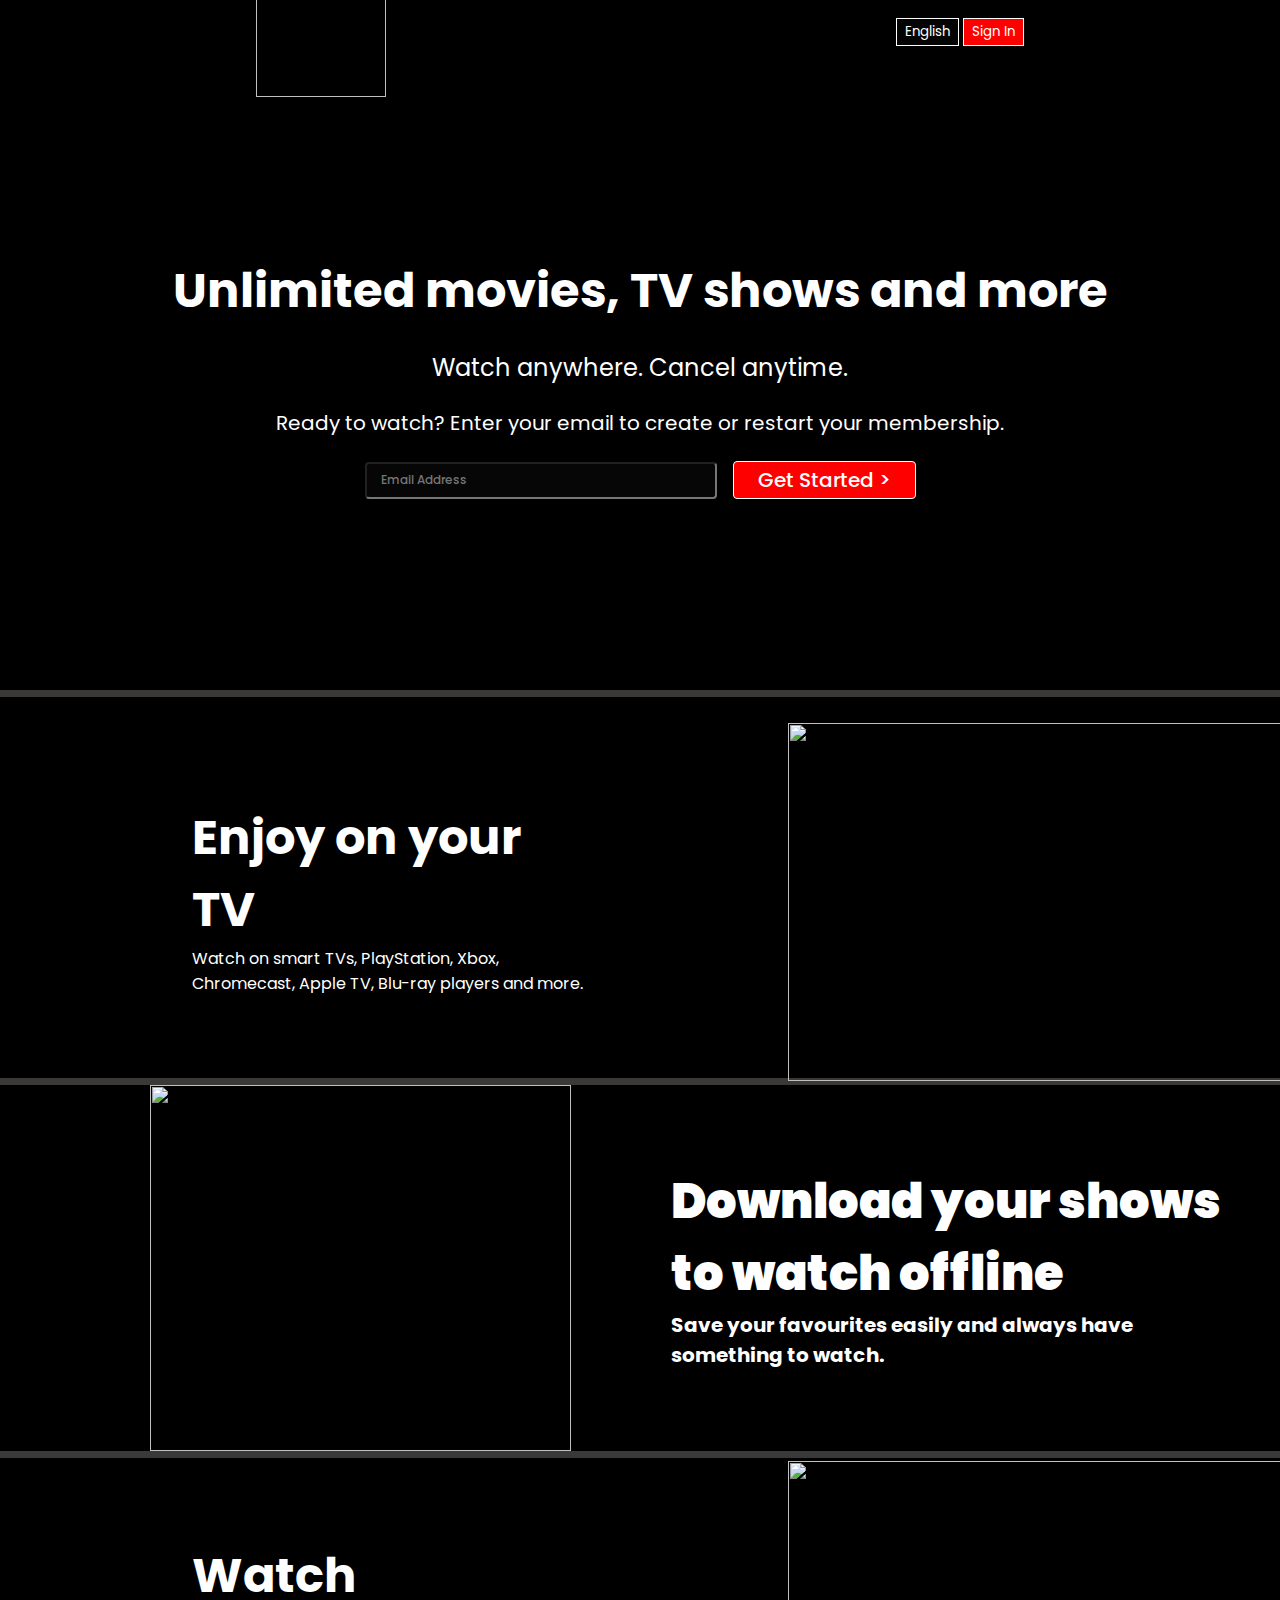
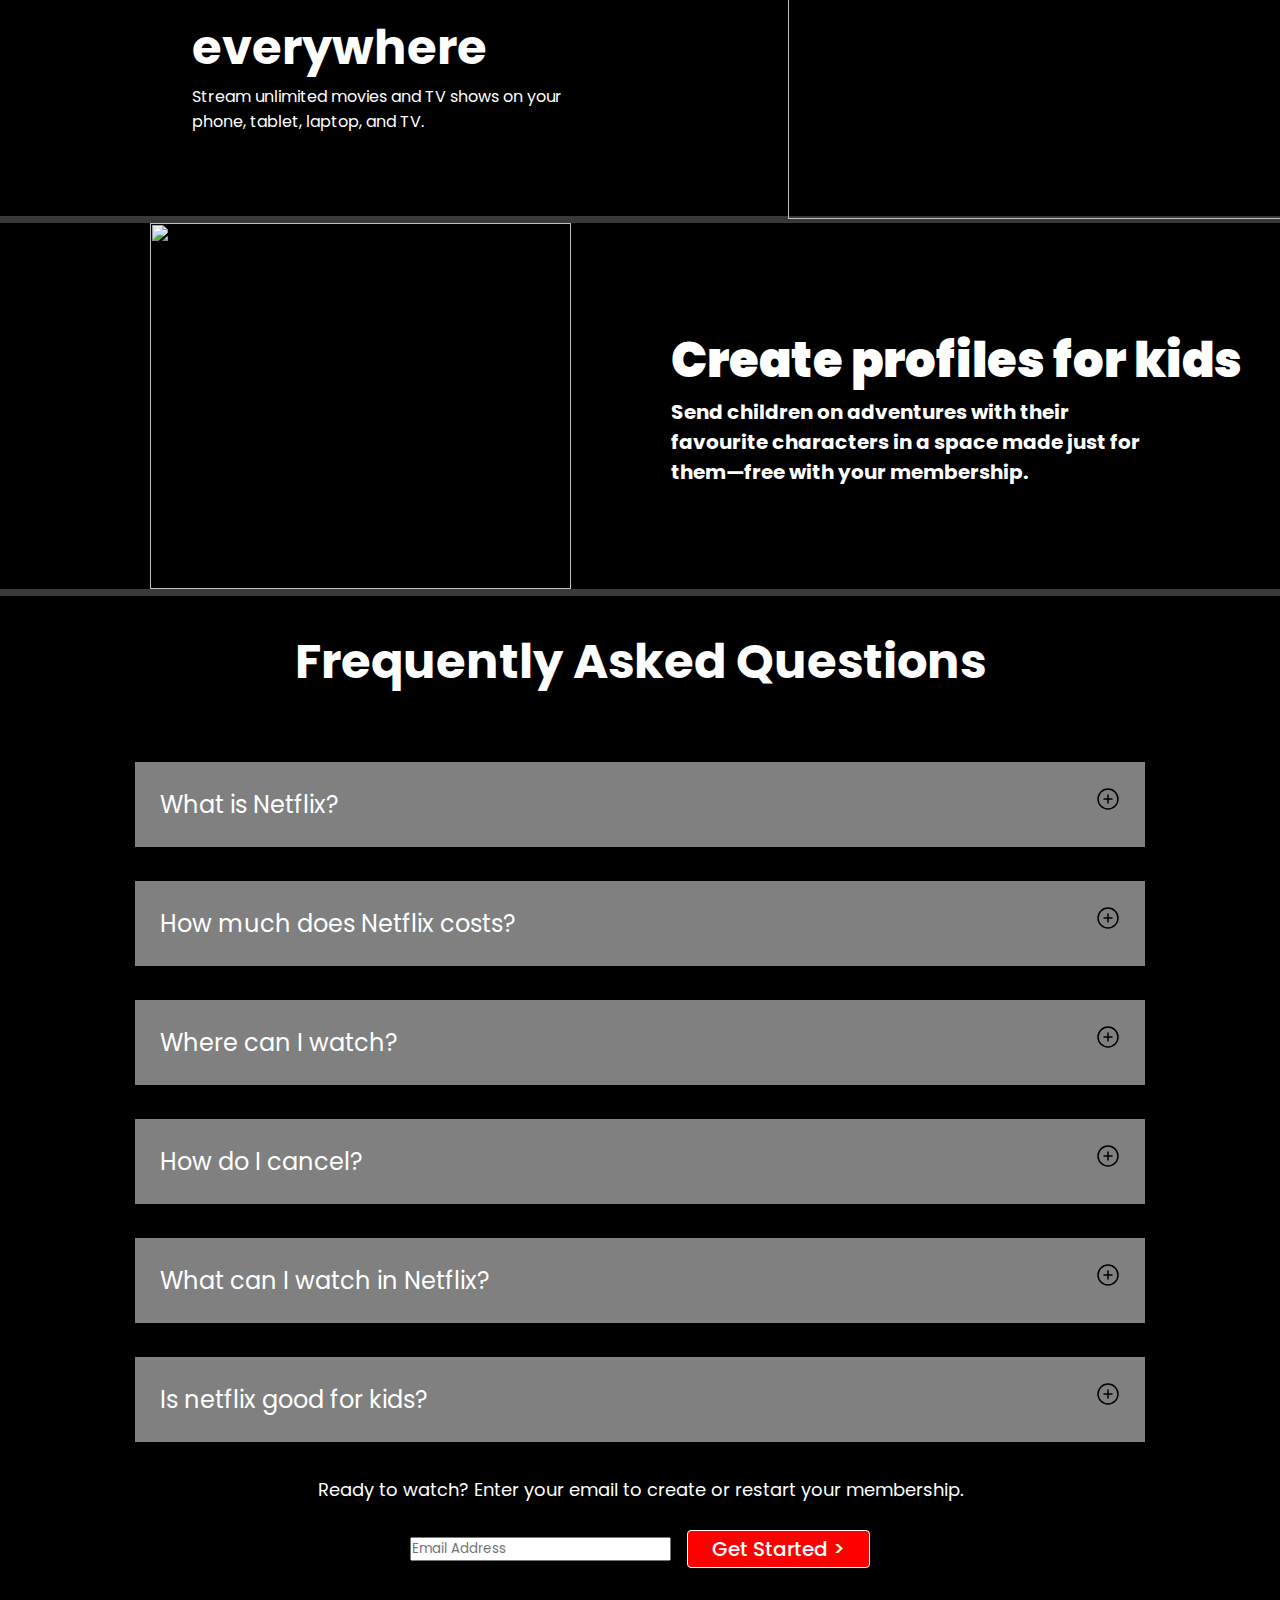
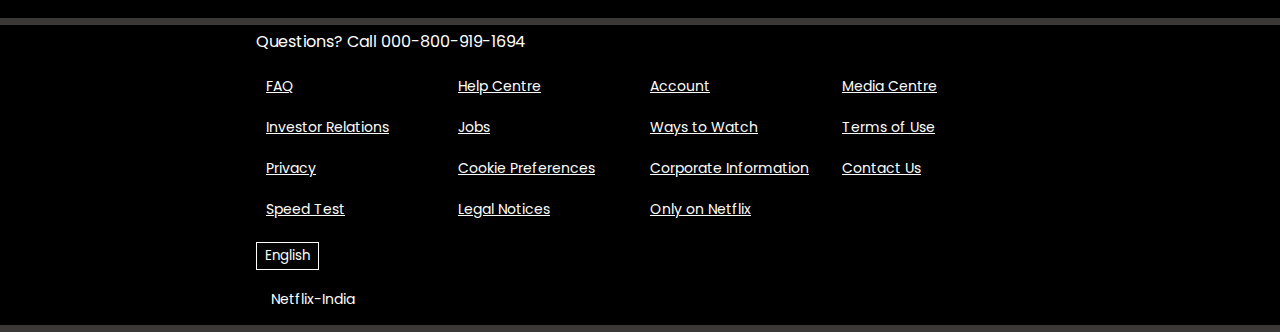
==== index.html @ 5549a2b6 "Add files via upload" ====
<html>

<head>
    <title>
        Netflix India – Watch TV Shows Online, Watch Movies Online
    </title>

    <!-- <link rel="icon" href="/favicon.ico" type="image/x-icon"> -->
    <link rel="stylesheet" href="style.css">
</head>

<body>
    <div class="main">
        <nav>
            <span><img src="assets/logo.svg" width="100px"></span>
            <div>
                <button class="btn">English</button>
                <button class="btn btn-red-sm">Sign In</button>
            </div>
        </nav>
        <div class="box">
        </div>
        <div class="hero">
            <span>Unlimited movies, TV shows and more <br></span>
            <span>Watch anywhere. Cancel anytime.<br></span>
            <span>Ready to watch? Enter your email to create or restart your membership.</span>
            <div class="hero-buttons">
                <input type="text" placeholder="Email Address">
                <button class="btn btn-red"> Get Started &gt;</button>
            </div>
        </div>
        <div class="seperation"></div>
    </div>
    <section class="first">
        <div><span>Enjoy on your TV</span><br>
            <span>Watch on smart TVs, PlayStation, Xbox, Chromecast, Apple TV, Blu-ray players and more.</span>
        </div>
        <div class="secima">
            <img src="assets/images/tv.png" width="500" height="358">
            <video src="assets/videos/netflix.m4v" autoplay="loop" muted></video>
        </div>
    </section>
    <div class="seperation"></div>
    <section class="second">
        <img src="assets/images/mobile.jpg" width="421" height="366">
        <div><span>Download your shows <br>to watch offline</span><br>
            <span>Save your favourites easily and always have<br> something to watch.</span>
        </div>
    </section>
    <div class="seperation"></div>
    <section class="first">
        <div><span>Watch everywhere</span><br>
            <span>Stream unlimited movies and TV shows on your phone, tablet, laptop, and TV.</span>
        </div>
        <div class="secima">
            <img src="assets/images/device.png" width="500" height="358">
            <video src="yes.m4v" autoplay="loop" muted></video>
        </div>
    </section>
    <div class="seperation"></div>
    <section class="second">
        <img src="assets/images/child.png" width="421" height="366">
        <div><span>Create profiles for kids</span><br>
            <span>Send children on adventures with their <br>favourite characters in a space made just for<br> them—free
                with your membership.</span>
        </div>
    </section>
    <div class="seperation"></div>
    <section class="faq">
        <h1>Frequently Asked Questions</h6>
            <div class="faqbox">
                <span>What is Netflix?</span>
                <svg xmlns="http://www.w3.org/2000/svg" viewBox="0 0 24 24" width="24" height="24" color="#000000"
                    fill="none">
                    <path d="M12 8V16M16 12L8 12" stroke="currentColor" stroke-width="1.5" stroke-linecap="round"
                        stroke-linejoin="round" />
                    <path
                        d="M22 12C22 6.47715 17.5228 2 12 2C6.47715 2 2 6.47715 2 12C2 17.5228 6.47715 22 12 22C17.5228 22 22 17.5228 22 12Z"
                        stroke="currentColor" stroke-width="1.5" />
                </svg>
            </div>
            <div class="faqbox">
                <span>How much does Netflix costs?</span>
                <svg xmlns="http://www.w3.org/2000/svg" viewBox="0 0 24 24" width="24" height="24" color="#000000"
                    fill="none">
                    <path d="M12 8V16M16 12L8 12" stroke="currentColor" stroke-width="1.5" stroke-linecap="round"
                        stroke-linejoin="round" />
                    <path
                        d="M22 12C22 6.47715 17.5228 2 12 2C6.47715 2 2 6.47715 2 12C2 17.5228 6.47715 22 12 22C17.5228 22 22 17.5228 22 12Z"
                        stroke="currentColor" stroke-width="1.5" />
                </svg>
            </div>
            <div class="faqbox">
                <span>Where can I watch?</span>
                <svg xmlns="http://www.w3.org/2000/svg" viewBox="0 0 24 24" width="24" height="24" color="#000000"
                    fill="none">
                    <path d="M12 8V16M16 12L8 12" stroke="currentColor" stroke-width="1.5" stroke-linecap="round"
                        stroke-linejoin="round" />
                    <path
                        d="M22 12C22 6.47715 17.5228 2 12 2C6.47715 2 2 6.47715 2 12C2 17.5228 6.47715 22 12 22C17.5228 22 22 17.5228 22 12Z"
                        stroke="currentColor" stroke-width="1.5" />
                </svg>
            </div>
            <div class="faqbox">
                <span>How do I cancel?</span>
                <svg xmlns="http://www.w3.org/2000/svg" viewBox="0 0 24 24" width="24" height="24" color="#000000"
                    fill="none">
                    <path d="M12 8V16M16 12L8 12" stroke="currentColor" stroke-width="1.5" stroke-linecap="round"
                        stroke-linejoin="round" />
                    <path
                        d="M22 12C22 6.47715 17.5228 2 12 2C6.47715 2 2 6.47715 2 12C2 17.5228 6.47715 22 12 22C17.5228 22 22 17.5228 22 12Z"
                        stroke="currentColor" stroke-width="1.5" />
                </svg>
            </div>
            <div class="faqbox">
                <span>What can I watch in Netflix?</span>
                <svg xmlns="http://www.w3.org/2000/svg" viewBox="0 0 24 24" width="24" height="24" color="#000000"
                    fill="none">
                    <path d="M12 8V16M16 12L8 12" stroke="currentColor" stroke-width="1.5" stroke-linecap="round"
                        stroke-linejoin="round" />
                    <path
                        d="M22 12C22 6.47715 17.5228 2 12 2C6.47715 2 2 6.47715 2 12C2 17.5228 6.47715 22 12 22C17.5228 22 22 17.5228 22 12Z"
                        stroke="currentColor" stroke-width="1.5" />
                </svg>
            </div>
            <div class="faqbox">
                <span>Is netflix good for kids?</span>
                <svg xmlns="http://www.w3.org/2000/svg" viewBox="0 0 24 24" width="24" height="24" color="#000000"
                    fill="none">
                    <path d="M12 8V16M16 12L8 12" stroke="currentColor" stroke-width="1.5" stroke-linecap="round"
                        stroke-linejoin="round" />
                    <path
                        d="M22 12C22 6.47715 17.5228 2 12 2C6.47715 2 2 6.47715 2 12C2 17.5228 6.47715 22 12 22C17.5228 22 22 17.5228 22 12Z"
                        stroke="currentColor" stroke-width="1.5" />
                </svg>
            </div>
    </section>
    <section class="extra">
        <span>Ready to watch? Enter your email to create or restart your membership.<br></span>
        <br>

        <div class="hero-buttons">
            <input type="text" placeholder="Email Address">
            <button class="btn btn-red"> Get Started &gt;</button>
        </div>
    </section>
    <br>
    <br>
    <div class="seperation"></div>
    <footer>
        <div>Questions? Call 000-800-919-1694</div>
        <div class="footer">
            <div class="items">
                <a href="faq">FAQ</a>
                <a href="faq">Investor Relations</a>
                <a href="faq">Privacy</a>
                <a href="faq">Speed Test</a>
            </div>
            <div class="items">
                <a href="faq">Help Centre</a>
                <a href="faq">Jobs</a>
                <a href="faq">Cookie Preferences</a>
                <a href="faq">Legal Notices</a>
            </div>
            <div class="items">
                <a href="faq">Account</a>
                <a href="faq">Ways to Watch</a>
                <a href="faq">Corporate Information</a>
                <a href="faq">Only on Netflix</a>
            </div>
            <div class="items">
                <a href="faq">Media Centre</a>
                <a href="faq">Terms of Use</a>
                <a href="faq">Contact Us</a>
            </div>
        </div>
        <div>
            <button class="btn">English</button>
        </div>
        <div class="end">Netflix-India<br></div>
    </footer>
    <div class="seperation"></div>
</body>

</html>
---- style.css ----
@import url('https://fonts.googleapis.com/css2?family=Martel+Sans:wght@200;300;400;600;700;800;900&display=swap');
@import url('https://fonts.googleapis.com/css2?family=Martel+Sans:wght@200;300;400;600;700;800;900&family=Poppins:ital,wght@0,100;0,200;0,300;0,400;0,500;0,600;0,700;0,800;0,900;1,100;1,200;1,300;1,400;1,500;1,600;1,700;1,800;1,900&display=swap');


*{
    margin: 0px;
    padding:0px;
    font-family:'Poppins',sans-serif;
}
.main{
    background-image: url("assets/images/back.jpg");
    height: 80vh;
    position:relative;
    background-position: center center;
    background-repeat: no-repeat;
    background-size: max(1200px,100vw);
}
body{
    background-color: black;
}
.main .box{
    height:80vh;
    width:100%;
    opacity: 0.69;
    background-color: black;
    position: absolute;
    top:0;  
}
nav{
    display: flex;
    max-width: 60vw;
    align-items: center;
    margin: auto;
    justify-content: space-between;
    height:64px;
}
nav img{
    color: red;
    width:130px;
    position: relative;
    z-index: 10;
}
nav button{
    position: relative;
    z-index: 10;
}
.hero{
    height:87%;
    color:white;
    display:flex;
    align-items: center;
    justify-content: center;
    flex-direction: column;
    position: relative;
    font-family:'Martel Sans',sans-serif;
    padding:0 30px;
    gap:23px;
}
.hero> :nth-child(1){
    font-style: 'Poppins',sans-serif;
    font-weight: bolder;
    font-size: 48px;
    text-align: center;
}
.hero> :nth-child(2){
    font-weight: 400;
    font-size: 24px;
    line-height: normal;
    text-align: center;
}
.hero> :nth-child(3){
    font-weight: 400;
    font-size: 20px;
    line-height: 30px;
    text-align: center;
}
.seperation{
    height: 7px;
    background-color: rgb(59, 56, 56);
    /* see */
    position: relative;
    z-index: 1;
}
.btn{
    padding:3px 8px;
    font-weight: 400;
    color:white;
    background-color:rgba(218,210,210,0.021);
    border:1px solid white;
    cursor: pointer;
}
.btn-red{
    font-weight: 500;
    background-color: red;
    color: white;
    padding:3px 24px;
    font-size: 20px;
    border-radius: 4px;
}
.btn-red-sm{
    background-color: red;
    color: white;
}
.hero-buttons{
    display:flex;
    align-items: center;
    justify-content: center;
    gap:16px
}
.main input{
    padding:7px 101px 8px 14px;
    font-size: 12px;
    font-weight: 500;
    border-radius: 4px;
    color:white;
    background-color: rgba(23,23,23,0.7);
    background-color: rgba(15, 14, 14, 0.4);

}
.first{
    display: flex;
    color: white;
    justify-content: center;
    margin:auto;
    max-width: 70vw;
    align-items: center;
    position: relative;
}
.secima{
    position: relative;
}
.secima img{
    position: relative;
    left:200px;
    top:3px;
    z-index:10;
}
.secima video{
    position: absolute;
    top:79px;
    right:-130px;
    width:370px; 
}
.first > div :first-child{
    font-size: 48px;
    font-weight: bolder;
}
.first > div :nth-child(2){
    font-size: 24px;
    font-weight: bolder;
}
.second img{
    position: relative;
    right:-150px;
}
.second{
    display: flex;
    color: white;
    align-items: center; 
}
.second div :first-child{
    font-size: 48px;
    font-weight: bolder;
    position: relative;
}
.second  div:nth-child(2){
    font-size: 20px;
    font-weight: bolder;
    position: relative;
    left: 250px;
}
.faq{
    color: white;
}
.faq h1{
    text-align: center;
    padding: 30px;
    font-size: 48px;
}
.faqbox:hover{
    background-color: #414141;
}
.faqbox{
    display: flex;
    background-color: grey;
    padding: 25px;
    max-width: 75vw;
    margin: 34px auto;
    justify-content: space-between;
    cursor:pointer;
    font-size: 24px;
    transition: all 1s ease-out;
}
.extra{
    color:white;
    text-align: center;
    font-size: 1.125rem;
    font-weight: 400;
}
footer{
    color: white;
    margin: auto;
    max-width: 60vw;
}
footer a{
    color:white;
    padding:10px;
    font-size: 14px;
}
footer div{
    padding: 4px 0px ;
}
.footer{
    display: grid;
    grid-template-columns: 1fr 1fr 1fr 1fr;
}  
.items{
    display: flex;
    flex-direction: column;
}
.end{
    font-weight: 400px;
    font-size:14px;
    padding:15px;
}
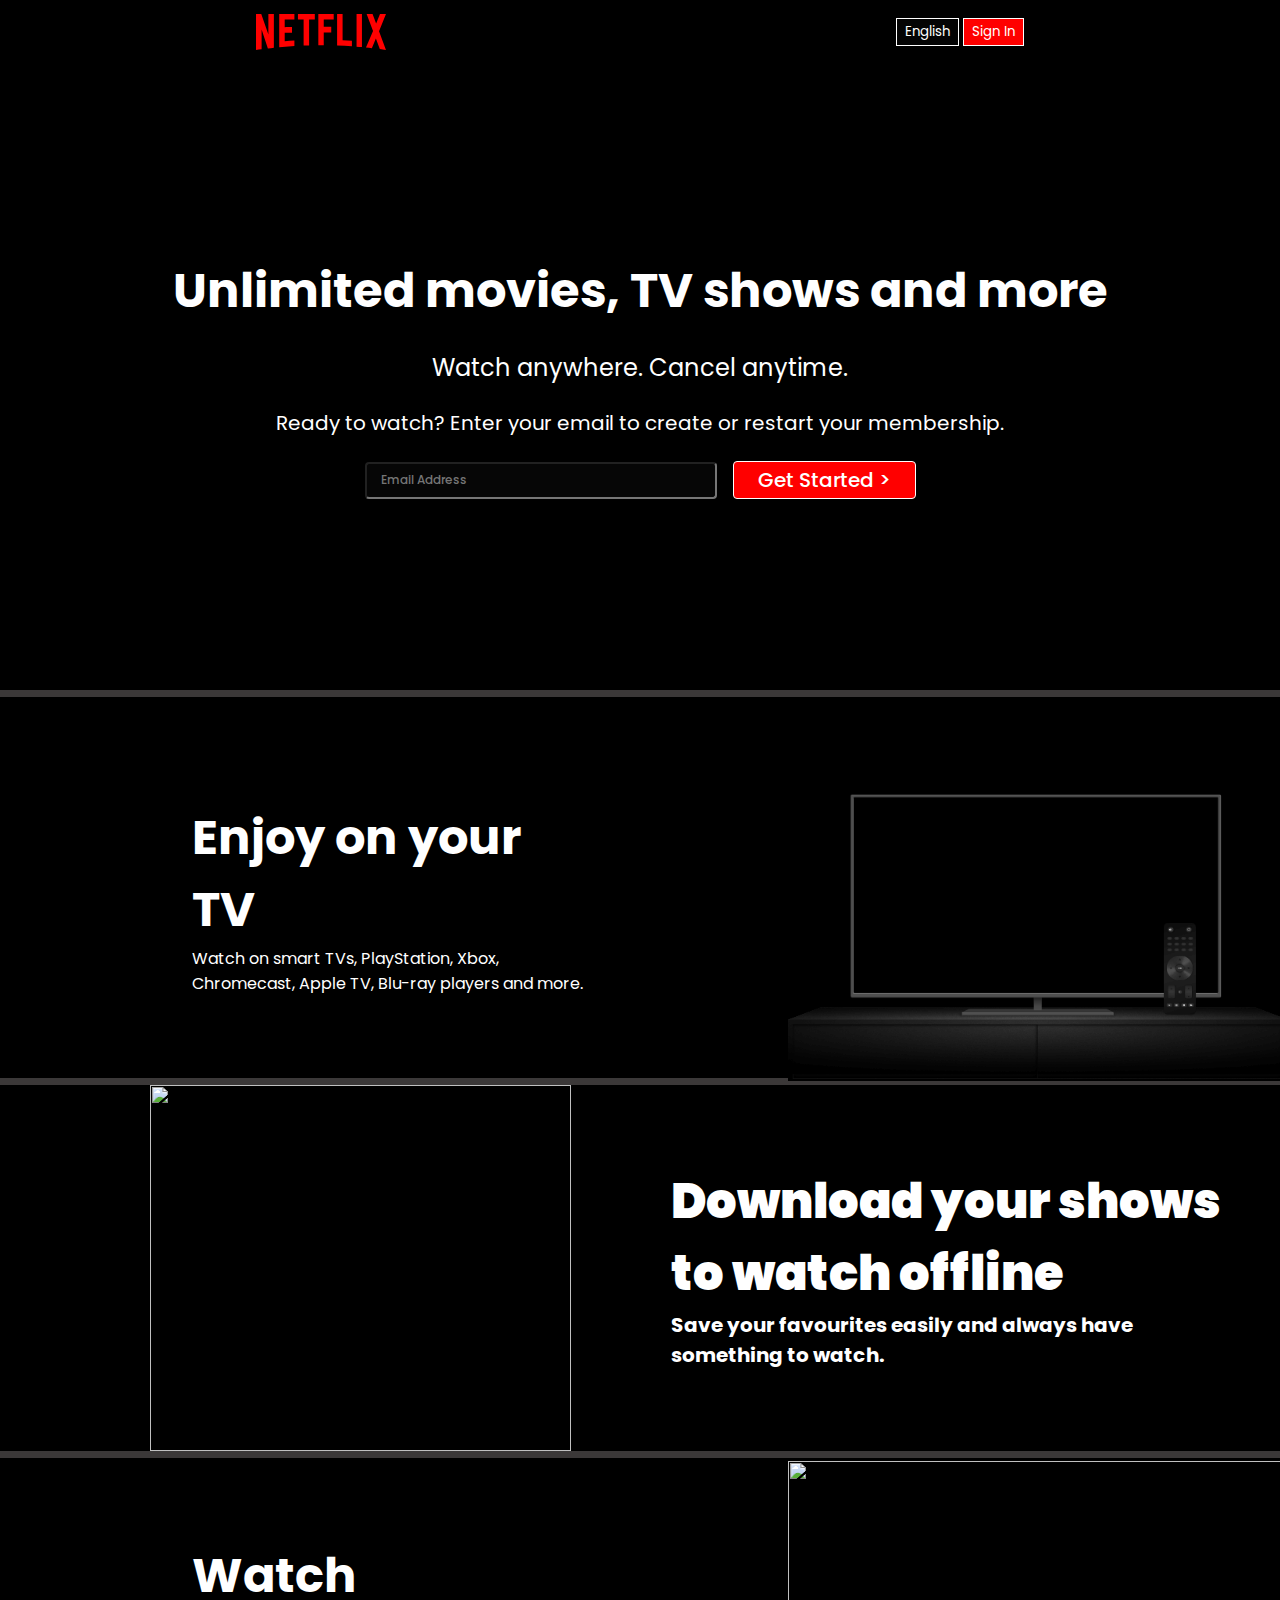
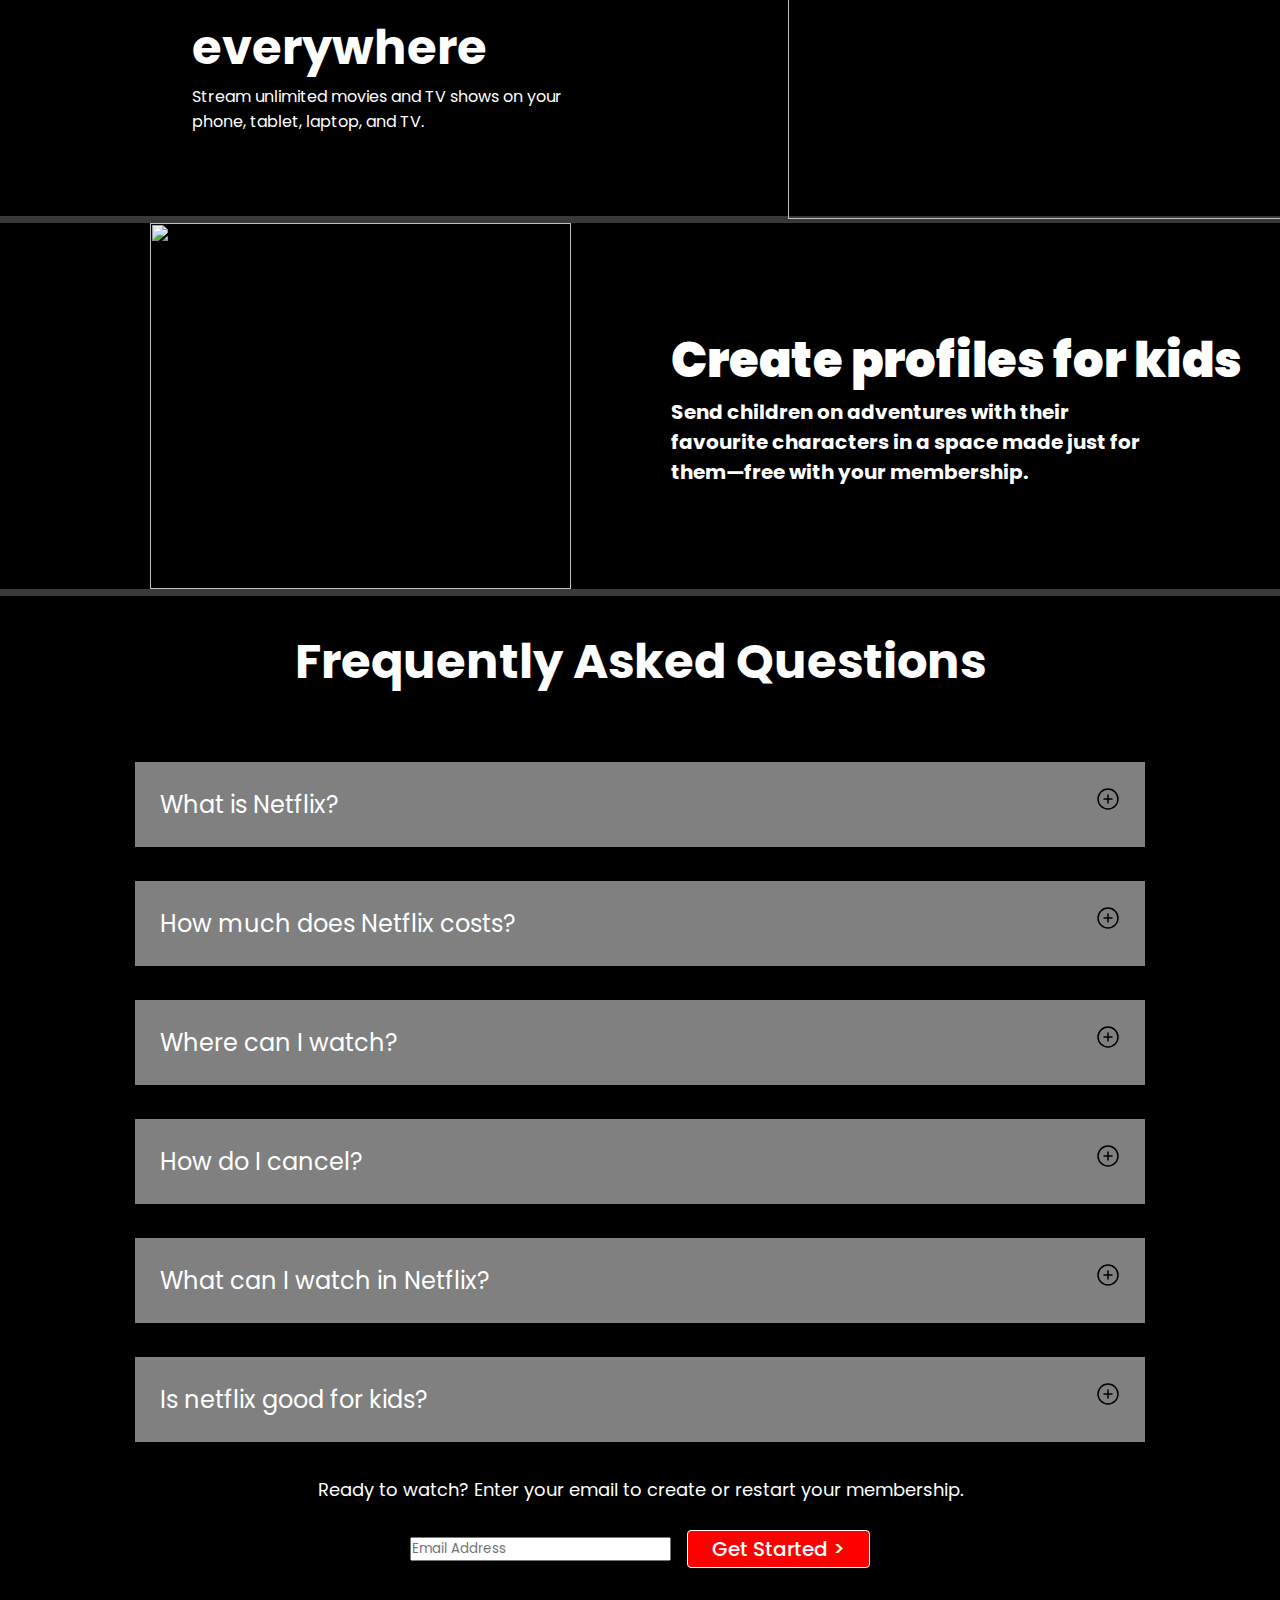
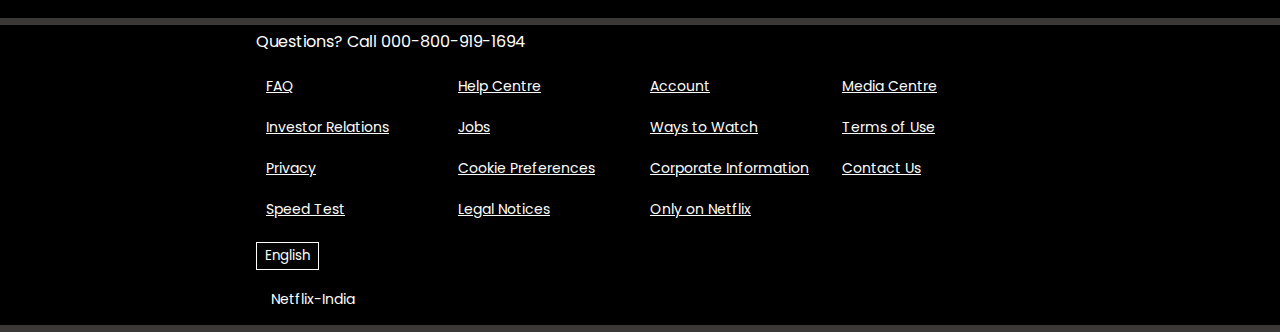
==== commit 2034118c: "index.html" ====
--- a/index.html
+++ b/index.html
@@ -12,7 +12,7 @@
 <body>
     <div class="main">
         <nav>
-            <span><img src="assets/logo.svg" width="100px"></span>
+            <span><img src="logo.svg" width="100px"></span>
             <div>
                 <button class="btn">English</button>
                 <button class="btn btn-red-sm">Sign In</button>
@@ -36,7 +36,7 @@
             <span>Watch on smart TVs, PlayStation, Xbox, Chromecast, Apple TV, Blu-ray players and more.</span>
         </div>
         <div class="secima">
-            <img src="assets/images/tv.png" width="500" height="358">
+            <img src="tv.png" width="500" height="358">
             <video src="assets/videos/netflix.m4v" autoplay="loop" muted></video>
         </div>
     </section>
@@ -182,4 +182,4 @@
     <div class="seperation"></div>
 </body>
 
-</html>+</html>
